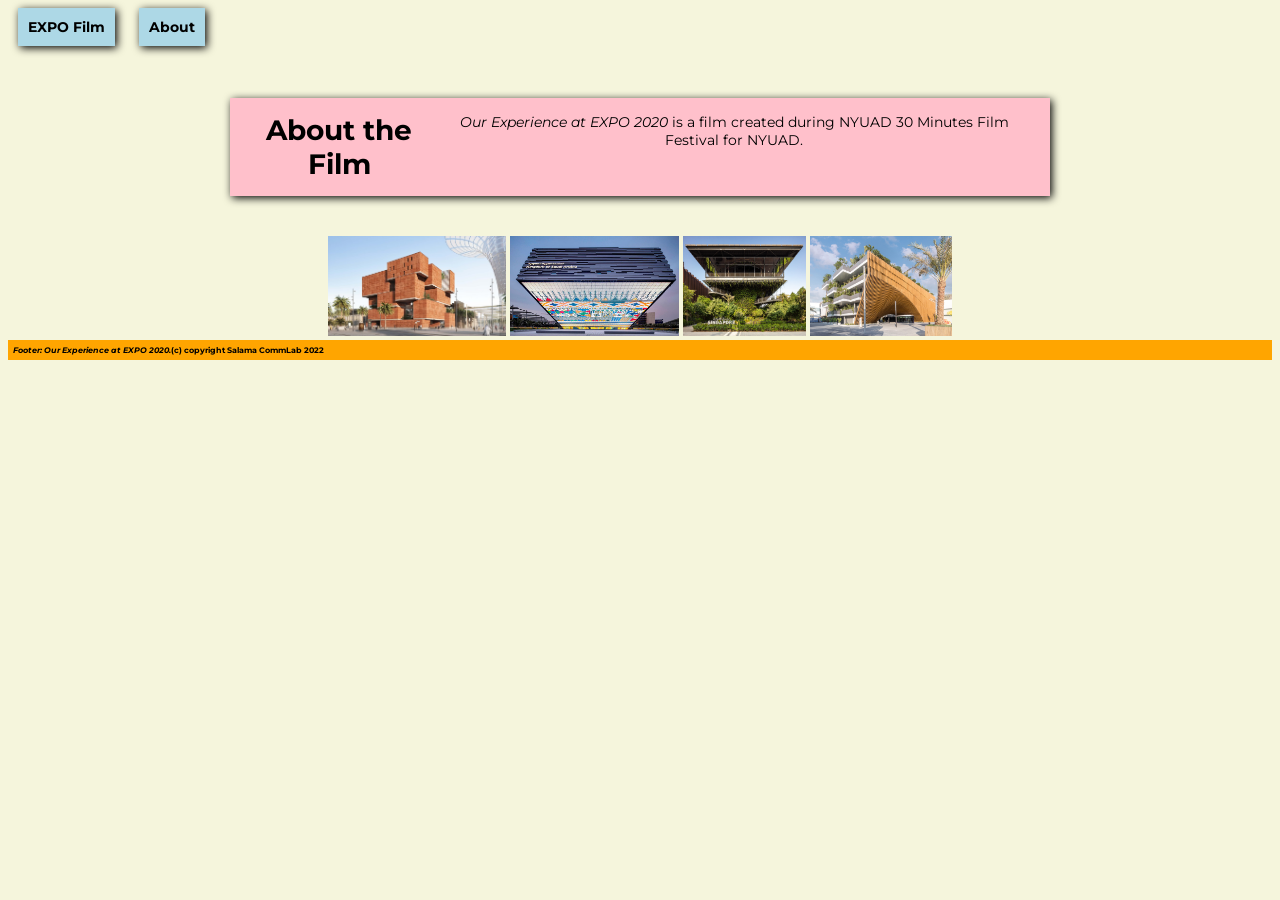
==== aboutPage.html @ 0346818f "Initial commit" ====
<!DOCTYPE html>
<html lang="en" dir="ltr">
  <head>
    <meta charset="utf-8">
    <title>EXPO 2020 Film</title>
    <link rel="stylesheet" href="style2.css">
  </head>
  <body>
    <div id="header">
      <div id="nav">
        <ul>
          <li><a href="mainPage.html">EXPO Film</a></li>
          <li><a href="aboutPage.html">About</a></li>
        </ul>
      </div>
    </div>

<div class="wrapper">
  <div id="main">

    <div class="section">
      <h1>About the Film</h1>
      <p><i>Our Experience at EXPO 2020</i> is a film created during NYUAD 30 Minutes Film Festival for NYUAD.</p>
    </div>

    <!-- Circles with pictures of places we visited. When clicked, info will show about the place. -->
        <div id="images">
          <img height="100" src="ExpoImg/morocco.jpg" alt="image1">
          <img height="100" src="ExpoImg/saudi.jpg" alt="image2">
          <img height="100" src="ExpoImg/singapore.jpg" alt="image3">
          <img height="100" src="ExpoImg/belguim.jpg" alt="image4">
        </div>
      </div>
    </div>

    <div id="footer">
      <h3> <i>Footer: Our Experience at EXPO 2020. </i><h3>
        <div id="footer-spacer">
        </div>
        <p id="copyright"> (c) copyright Salama CommLab 2022</p>
    </div>
  </body>
</html>
---- style2.css ----
@import url('https://fonts.googleapis.com/css2?family=Montserrat:wght@300&display=swap');


html{
  font-size: 14px;
  font-family:'Montserrat', sans-serif;
}

body{
  background-color: beige;
  text-align:center;
}
body ul,h1, h2, h3, h4, h5, h6, p {
  margin:0;
  padding:0;
  list-style: none;
}

a{
  text-decoration: none;
  font-weight: bold;
  color: black;
}
a:hover{
  color:red;
}

#header {
  background-image: url("30MFF.mp4");
  background-position: center;
  height:50px;
  text-align: center;

  /* display: flex;
  margin: inherit;
  text-align: left; */
}

#nav ul{
  text-align: left;
}

#nav ul li{
  background-color: lightblue;
  filter: drop-shadow(2px 2px 4px #000000);
  padding: 10px;
  margin: auto 10px;
  display: inline-block;
}

#nav ul li:hover{
  background:pink
}


.wrapper{
  min-width: 500px;
  max-width: 900px;
  display: inline-block;
  margin: auto 20px;
  text-align: center;
}

.section{
  display:flex;
  padding: 15px;
  margin:40px;
  filter: drop-shadow(2px 2px 4px #000000);
  background-color: pink;
}


#footer{
  /* position: fixed; */
  display:flex;
  padding: 5px;
  background-color: orange;
  font-weight: bolder;
  font-size: 7px;
}

#footer-space{
  flex-grow: 4;
}

#copyright{
  text-align: right;
}
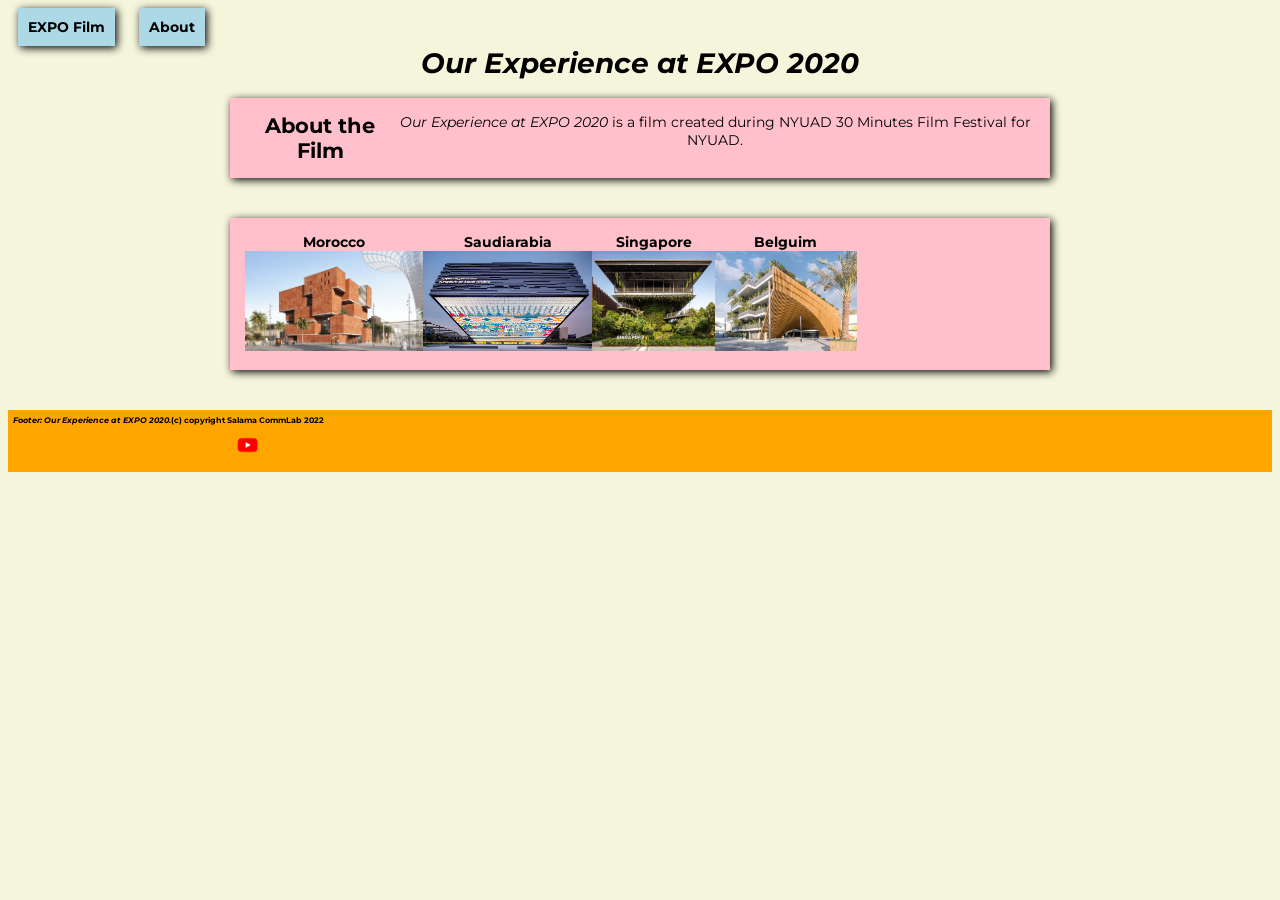
==== commit 4a5620e1: "Html changes" ====
--- a/aboutPage.html
+++ b/aboutPage.html
@@ -2,7 +2,7 @@
 <html lang="en" dir="ltr">
   <head>
     <meta charset="utf-8">
-    <title>EXPO 2020 Film</title>
+    <title>EXPO 2020 Film | About</title>
     <link rel="stylesheet" href="style2.css">
   </head>
   <body>
@@ -13,31 +13,57 @@
           <li><a href="aboutPage.html">About</a></li>
         </ul>
       </div>
+      <h1><i>Our Experience at EXPO 2020</i></h1>
     </div>
 
 <div class="wrapper">
   <div id="main">
 
     <div class="section">
-      <h1>About the Film</h1>
+      <h2>About the Film</h2>
       <p><i>Our Experience at EXPO 2020</i> is a film created during NYUAD 30 Minutes Film Festival for NYUAD.</p>
     </div>
 
     <!-- Circles with pictures of places we visited. When clicked, info will show about the place. -->
-        <div id="images">
+    <div class="section">
+        <div>
+          <div>
+            <strong>Morocco</strong>
+          </div>
           <img height="100" src="ExpoImg/morocco.jpg" alt="image1">
+        </div>
+        <div>
+          <div>
+            <strong>Saudiarabia</strong>
+          </div>
           <img height="100" src="ExpoImg/saudi.jpg" alt="image2">
+          </div>
+          <div>
+            <div>
+              <strong>Singapore</strong>
+            </div>
           <img height="100" src="ExpoImg/singapore.jpg" alt="image3">
+          </div>
+          <div>
+            <div>
+              <strong>Belguim</strong>
+            </div>
           <img height="100" src="ExpoImg/belguim.jpg" alt="image4">
+          </div>
+
         </div>
+
       </div>
     </div>
 
-    <div id="footer">
-      <h3> <i>Footer: Our Experience at EXPO 2020. </i><h3>
-        <div id="footer-spacer">
-        </div>
-        <p id="copyright"> (c) copyright Salama CommLab 2022</p>
-    </div>
+
+  <div id="footer">
+    <h3> <i>Footer: Our Experience at EXPO 2020. </i><h3>
+      <p> (c) copyright Salama CommLab 2022</p>
+      <ul>
+        <li> <a href="https://youtube.com" target="_blank"> <img height="40" src="ExpoImg/youtube.png" alt="youtube"></a></li>
+      </ul>
+  </div>
+
   </body>
 </html>
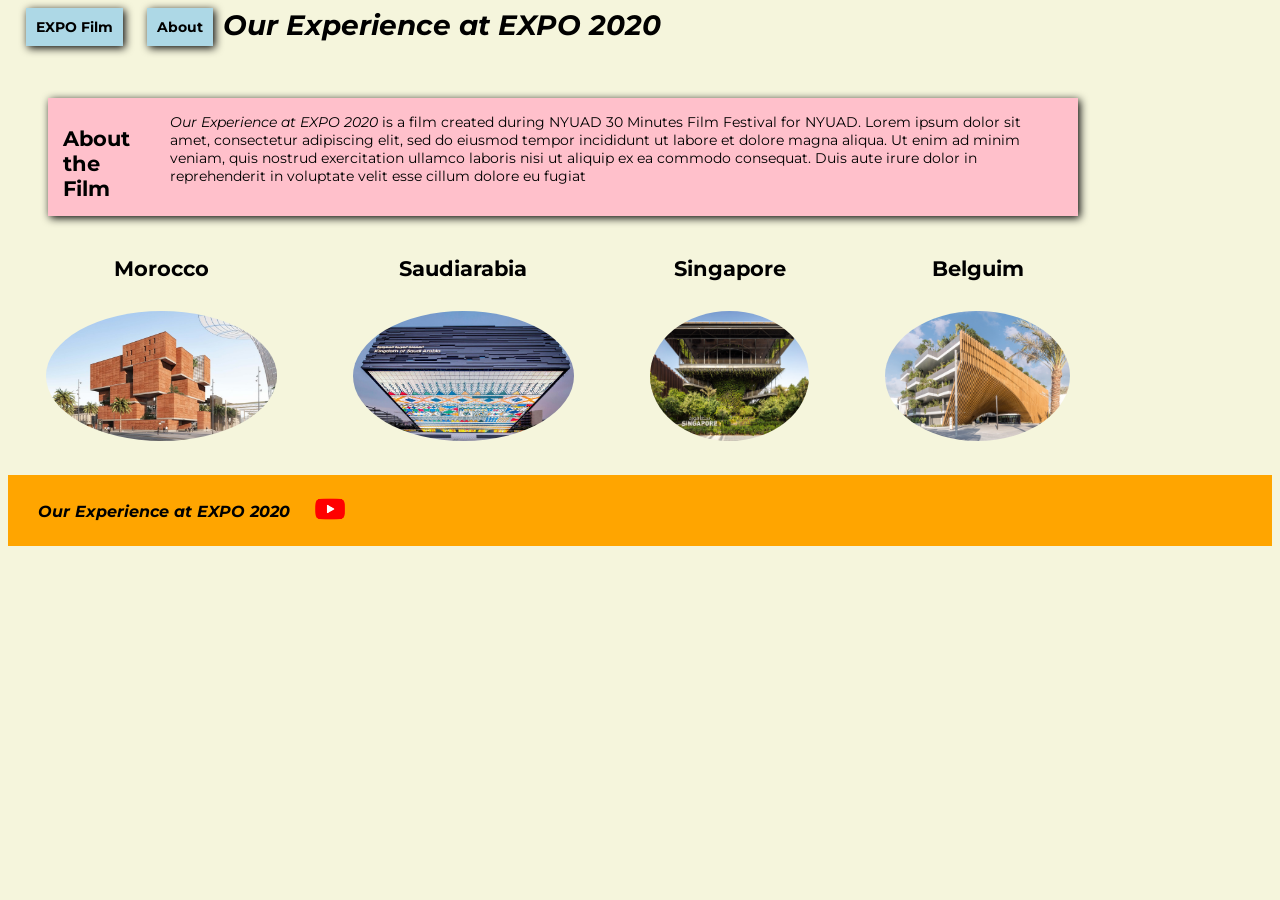
==== commit 78f14986: "changes" ====
--- a/aboutPage.html
+++ b/aboutPage.html
@@ -4,8 +4,8 @@
     <meta charset="utf-8">
     <title>EXPO 2020 Film | About</title>
     <link rel="stylesheet" href="style2.css">
+    <script src="script2.js" defer></script>
   </head>
-  <body>
     <div id="header">
       <div id="nav">
         <ul>
@@ -13,57 +13,62 @@
           <li><a href="aboutPage.html">About</a></li>
         </ul>
       </div>
-      <h1><i>Our Experience at EXPO 2020</i></h1>
+      <div class="title">
+        <h1><i>Our Experience at EXPO 2020</i></h1>
+      </div>
     </div>
 
+<body>
 <div class="wrapper">
   <div id="main">
 
     <div class="section">
-      <h2>About the Film</h2>
-      <p><i>Our Experience at EXPO 2020</i> is a film created during NYUAD 30 Minutes Film Festival for NYUAD.</p>
+      <div class="about-title">
+          <h2>About the Film</h2>
+      </div>
+      <div class="desc">
+        <p><i>Our Experience at EXPO 2020</i> is a film created during NYUAD 30 Minutes Film Festival for NYUAD.
+          Lorem ipsum dolor sit amet, consectetur adipiscing elit, sed do eiusmod tempor incididunt ut labore et dolore magna aliqua.
+          Ut enim ad minim veniam, quis nostrud exercitation ullamco laboris nisi ut aliquip ex ea commodo consequat. Duis aute irure dolor in reprehenderit in voluptate velit esse cillum dolore eu fugiat</p>
+      </div>
     </div>
 
     <!-- Circles with pictures of places we visited. When clicked, info will show about the place. -->
-    <div class="section">
+    <div class="countries">
         <div>
-          <div>
-            <strong>Morocco</strong>
-          </div>
-          <img height="100" src="ExpoImg/morocco.jpg" alt="image1">
+          <span class="country-name">Morocco</span>
+          <img class="country-img" height="100" src="ExpoImg/morocco.jpg" alt="image1">
         </div>
         <div>
-          <div>
-            <strong>Saudiarabia</strong>
-          </div>
-          <img height="100" src="ExpoImg/saudi.jpg" alt="image2">
-          </div>
-          <div>
-            <div>
-              <strong>Singapore</strong>
-            </div>
-          <img height="100" src="ExpoImg/singapore.jpg" alt="image3">
-          </div>
-          <div>
-            <div>
-              <strong>Belguim</strong>
-            </div>
-          <img height="100" src="ExpoImg/belguim.jpg" alt="image4">
-          </div>
-
+          <span class="country-name">Saudiarabia</span>
+          <img class="country-img" height="100" src="ExpoImg/saudi.jpg" alt="image2">
         </div>
+        <div>
+          <span class="country-name">Singapore</span>
+          <img class="country-img" height="100" src="ExpoImg/singapore.jpg" alt="image3">
+        </div>
+        <div>
+          <span class="country-name">Belguim</span>
+          <img class="country-img" height="100" src="ExpoImg/belguim.jpg" alt="image4">
+        </div>
+      </div>
 
       </div>
     </div>
 
+    <div class="overlay">
+      hello!
+    </div>
 
-  <div id="footer">
-    <h3> <i>Footer: Our Experience at EXPO 2020. </i><h3>
-      <p> (c) copyright Salama CommLab 2022</p>
-      <ul>
-        <li> <a href="https://youtube.com" target="_blank"> <img height="40" src="ExpoImg/youtube.png" alt="youtube"></a></li>
-      </ul>
-  </div>
+
+    <div class="footer">
+      <div class="container main-footer-container">
+      <h3> <i>Our Experience at EXPO 2020</i><h3>
+        <ul>
+          <li> <a href="https://youtube.com" target="_blank"> <img height="60" src="ExpoImg/youtube.png" alt="youtube"></a></li>
+        </ul>
+        </div>
+    </div>
 
   </body>
 </html>
--- a/style2.css
+++ b/style2.css
@@ -31,9 +31,18 @@
   height:50px;
   text-align: center;
 
-  /* display: flex;
+  display: flex;
   margin: inherit;
-  text-align: left; */
+  text-align: left;
+
+}
+
+.title{
+  display:inline-block;
+  text-align: center; /* this is not working? */
+  padding: 0;
+  margin:0;
+  font-size:1em;
 }
 
 #nav ul{
@@ -52,14 +61,13 @@
   background:pink
 }
 
-
-.wrapper{
+/* .wrapper{
   min-width: 500px;
   max-width: 900px;
   display: inline-block;
   margin: auto 20px;
   text-align: center;
-}
+} */
 
 .section{
   display:flex;
@@ -67,22 +75,69 @@
   margin:40px;
   filter: drop-shadow(2px 2px 4px #000000);
   background-color: pink;
+  max-width: 1000px;
 }
 
-
-#footer{
-  /* position: fixed; */
-  display:flex;
-  padding: 5px;
-  background-color: orange;
-  font-weight: bolder;
-  font-size: 7px;
+.about-title{
+  margin-top: 13px;
+text-align: left;
+margin-right: 40px;
 }
 
-#footer-space{
-  flex-grow: 4;
+.desc{
+margin-left: :40px;
+text-align: left;
 }
 
-#copyright{
-  text-align: right;
+.countries{
+  display: flex;
+  flex-wrap: wrap;
+  justify-content: space-around;
+  max-width: 1100px;
 }
+
+.country-img{
+  height: 130px;
+  border-radius: 50%;
+  margin: 30px;
+}
+
+.country-name{
+  display: block;
+  width: 100%;
+  text-align: center;
+  font-weight: bold;
+  font-size: 1.5em;
+}
+
+.overlay{
+  display:none; /*OR visibility: hidden; */
+  position: fixed;
+  width: 100%;
+  height: 100%;
+  background-color: red;
+  top: 0;
+  left:0;
+}
+
+/* FOOTER */
+.footer{
+background-color: orange;
+padding: .25em 0;
+}
+
+.main-footer-container{
+  margin-left: 30px;
+  display: flex;
+  align-items: center;
+}
+
+.main-footer-container ul{
+  flex-grow: 1;
+  text-align: end;
+}
+
+.footer img{
+  width 4px;
+  height 4px;
+}
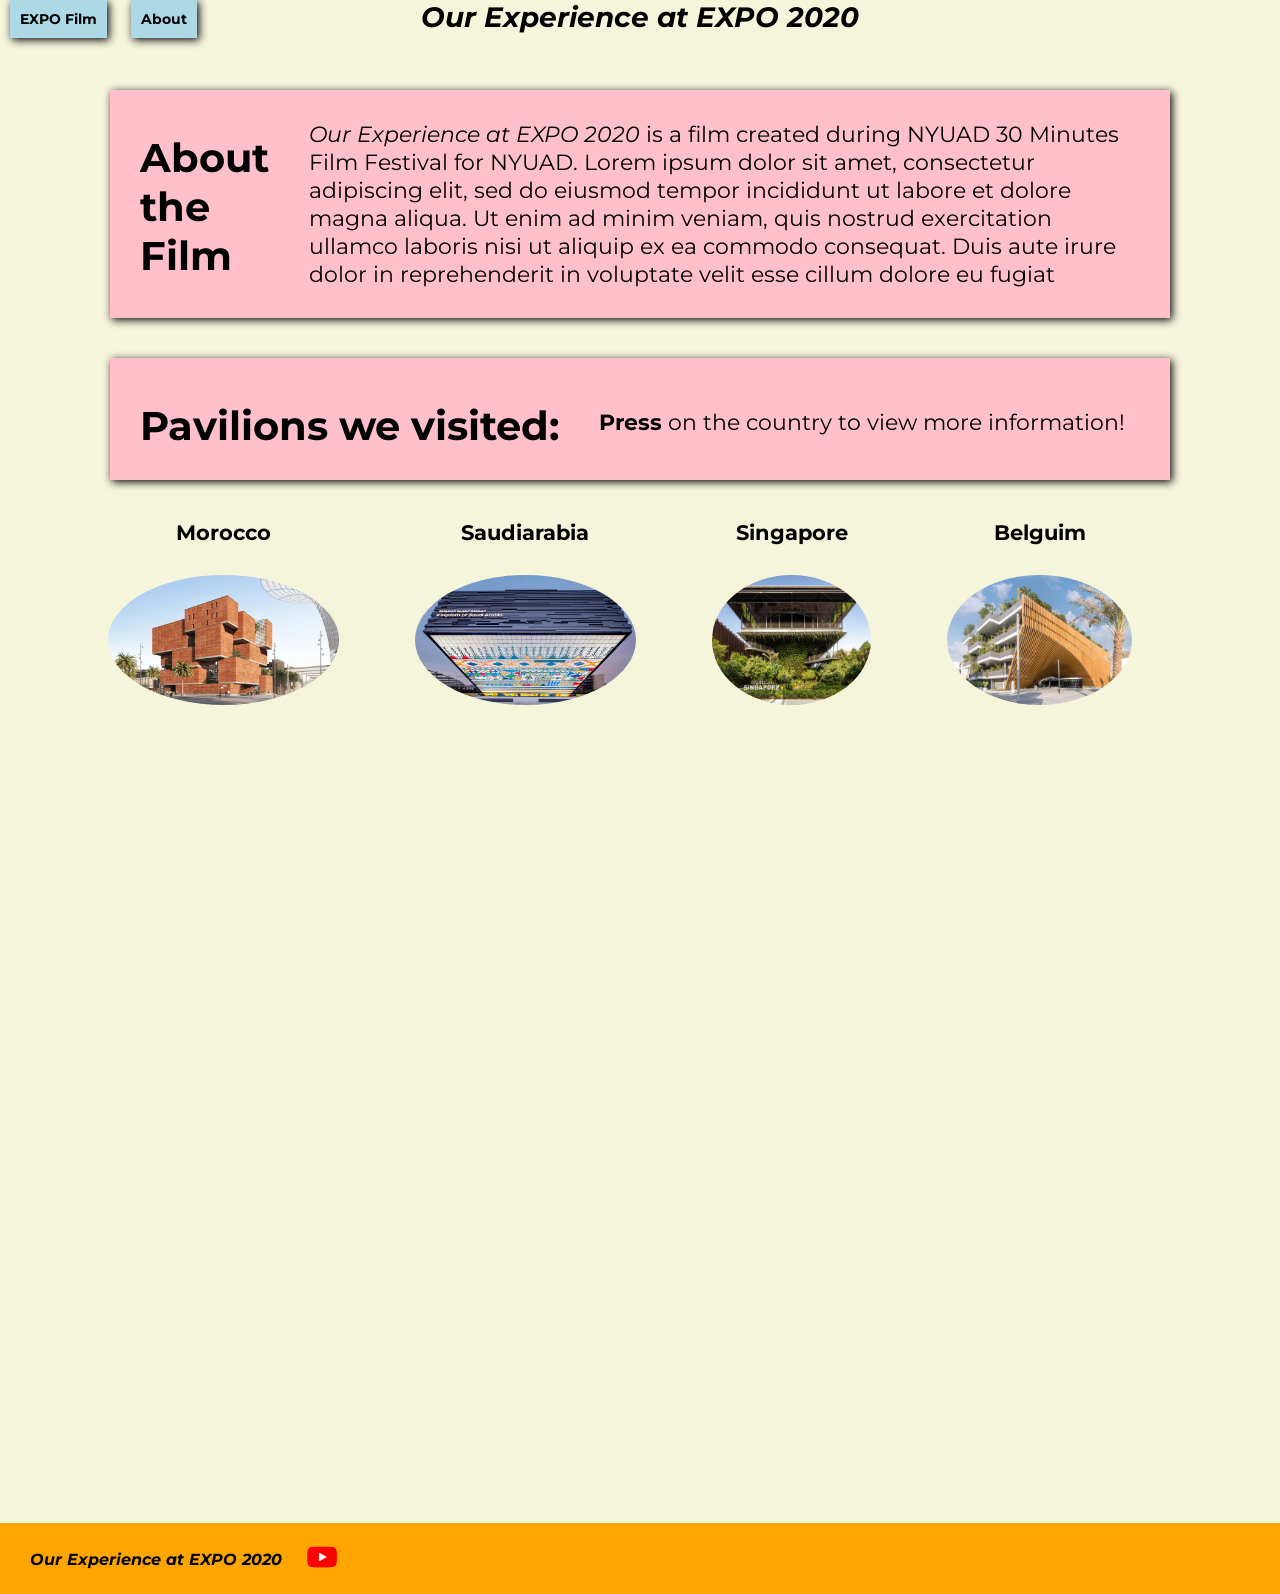
==== commit a6940dd4: "fixing things that were out of order" ====
--- a/aboutPage.html
+++ b/aboutPage.html
@@ -33,33 +33,58 @@
       </div>
     </div>
 
-    <!-- Circles with pictures of places we visited. When clicked, info will show about the place. -->
+    <div class="section">
+      <div class="about-title">
+          <h2>Pavilions we visited:</h2>
+      </div>
+      <div class="desc2">
+        <p><b>Press</b> on the country to view more information!</p>
+      </div>
+    </div>
+
+    <!-- Circle pictures of the countries we visited -->
     <div class="countries">
-        <div>
+        <div id= "morocco">
           <span class="country-name">Morocco</span>
           <img class="country-img" height="100" src="ExpoImg/morocco.jpg" alt="image1">
         </div>
-        <div>
+        <div id= "saudiarabia">
           <span class="country-name">Saudiarabia</span>
           <img class="country-img" height="100" src="ExpoImg/saudi.jpg" alt="image2">
         </div>
-        <div>
+        <div id="singapore">
           <span class="country-name">Singapore</span>
           <img class="country-img" height="100" src="ExpoImg/singapore.jpg" alt="image3">
         </div>
-        <div>
+        <div id="belgium">
           <span class="country-name">Belguim</span>
           <img class="country-img" height="100" src="ExpoImg/belguim.jpg" alt="image4">
         </div>
       </div>
 
+    <div class="overlay" id="morocco-overlay">
+      <div class="country-desc">
+        hello morocco! Lorem ipsum dolor sit amet, consectetur adipiscing elit, sed do eiusmod tempor incididunt ut labore et dolore magna aliqua.
+      </div>
+    </div>
+    <div class="overlay" id="saudiarabia-overlay">
+      <div class="country-desc">
+        hello Saudiarabia! Lorem ipsum dolor sit amet, consectetur adipiscing elit, sed do eiusmod tempor incididunt ut labore et dolore magna aliqua.
+      </div>
+    </div>
+    <div class="overlay" id="singapore-overlay">
+      <div class="country-desc">
+        hello Singapore! Lorem ipsum dolor sit amet, consectetur adipiscing elit, sed do eiusmod tempor incididunt ut labore et dolore magna aliqua.
+      </div>
+    </div>
+    <div class="overlay" id="belgium-overlay">
+      <div class="country-desc">
+        hello Belgium! Lorem ipsum dolor sit amet, consectetur adipiscing elit, sed do eiusmod tempor incididunt ut labore et dolore magna aliqua.
       </div>
     </div>
 
-    <div class="overlay">
-      hello!
-    </div>
-
+  </div>
+</div>
 
     <div class="footer">
       <div class="container main-footer-container">
--- a/style2.css
+++ b/style2.css
@@ -10,7 +10,7 @@
   background-color: beige;
   text-align:center;
 }
-body ul,h1, h2, h3, h4, h5, h6, p {
+body, ul,h1, h2, h3, h4, h5, h6, p {
   margin:0;
   padding:0;
   list-style: none;
@@ -25,16 +25,16 @@
   color:red;
 }
 
+.wrapper{
+  display: flex;
+  justify-content: center;
+}
+
 #header {
   background-image: url("30MFF.mp4");
   background-position: center;
   height:50px;
   text-align: center;
-
-  display: flex;
-  margin: inherit;
-  text-align: left;
-
 }
 
 .title{
@@ -61,17 +61,13 @@
   background:pink
 }
 
-/* .wrapper{
-  min-width: 500px;
-  max-width: 900px;
-  display: inline-block;
-  margin: auto 20px;
-  text-align: center;
-} */
+#nav{
+  position: absolute;
+}
 
 .section{
   display:flex;
-  padding: 15px;
+  padding: 30px;
   margin:40px;
   filter: drop-shadow(2px 2px 4px #000000);
   background-color: pink;
@@ -82,11 +78,20 @@
   margin-top: 13px;
 text-align: left;
 margin-right: 40px;
+font-size: 1.9em;
 }
 
 .desc{
 margin-left: :40px;
 text-align: left;
+font-size: 1.6em;
+}
+
+.desc2{
+margin-left: :40px;
+margin-top: 20px;
+text-align: left;
+font-size: 1.6em;
 }
 
 .countries{
@@ -111,17 +116,32 @@
 }
 
 .overlay{
-  display:none; /*OR visibility: hidden; */
+  display: flow-root;
+  padding: 30px;
+  margin:40px;
+  visibility: hidden;
+  position: relative;
+  /* display:none;
   position: fixed;
-  width: 100%;
-  height: 100%;
-  background-color: red;
-  top: 0;
-  left:0;
+  width: 50%;
+  height: 20%; */
+  background-color: white;
+  filter: drop-shadow(2px 2px 4px #000000);
+  align-items: center;
+  max-width: 1000px;
+}
+
+.country-desc{
+  margin: 15px;
+  text-align: left;
+  font-size: 1.6em;
 }
 
 /* FOOTER */
 .footer{
+position: static; /* was: absolute; */
+bottom: 0;
+width: 100%;
 background-color: orange;
 padding: .25em 0;
 }
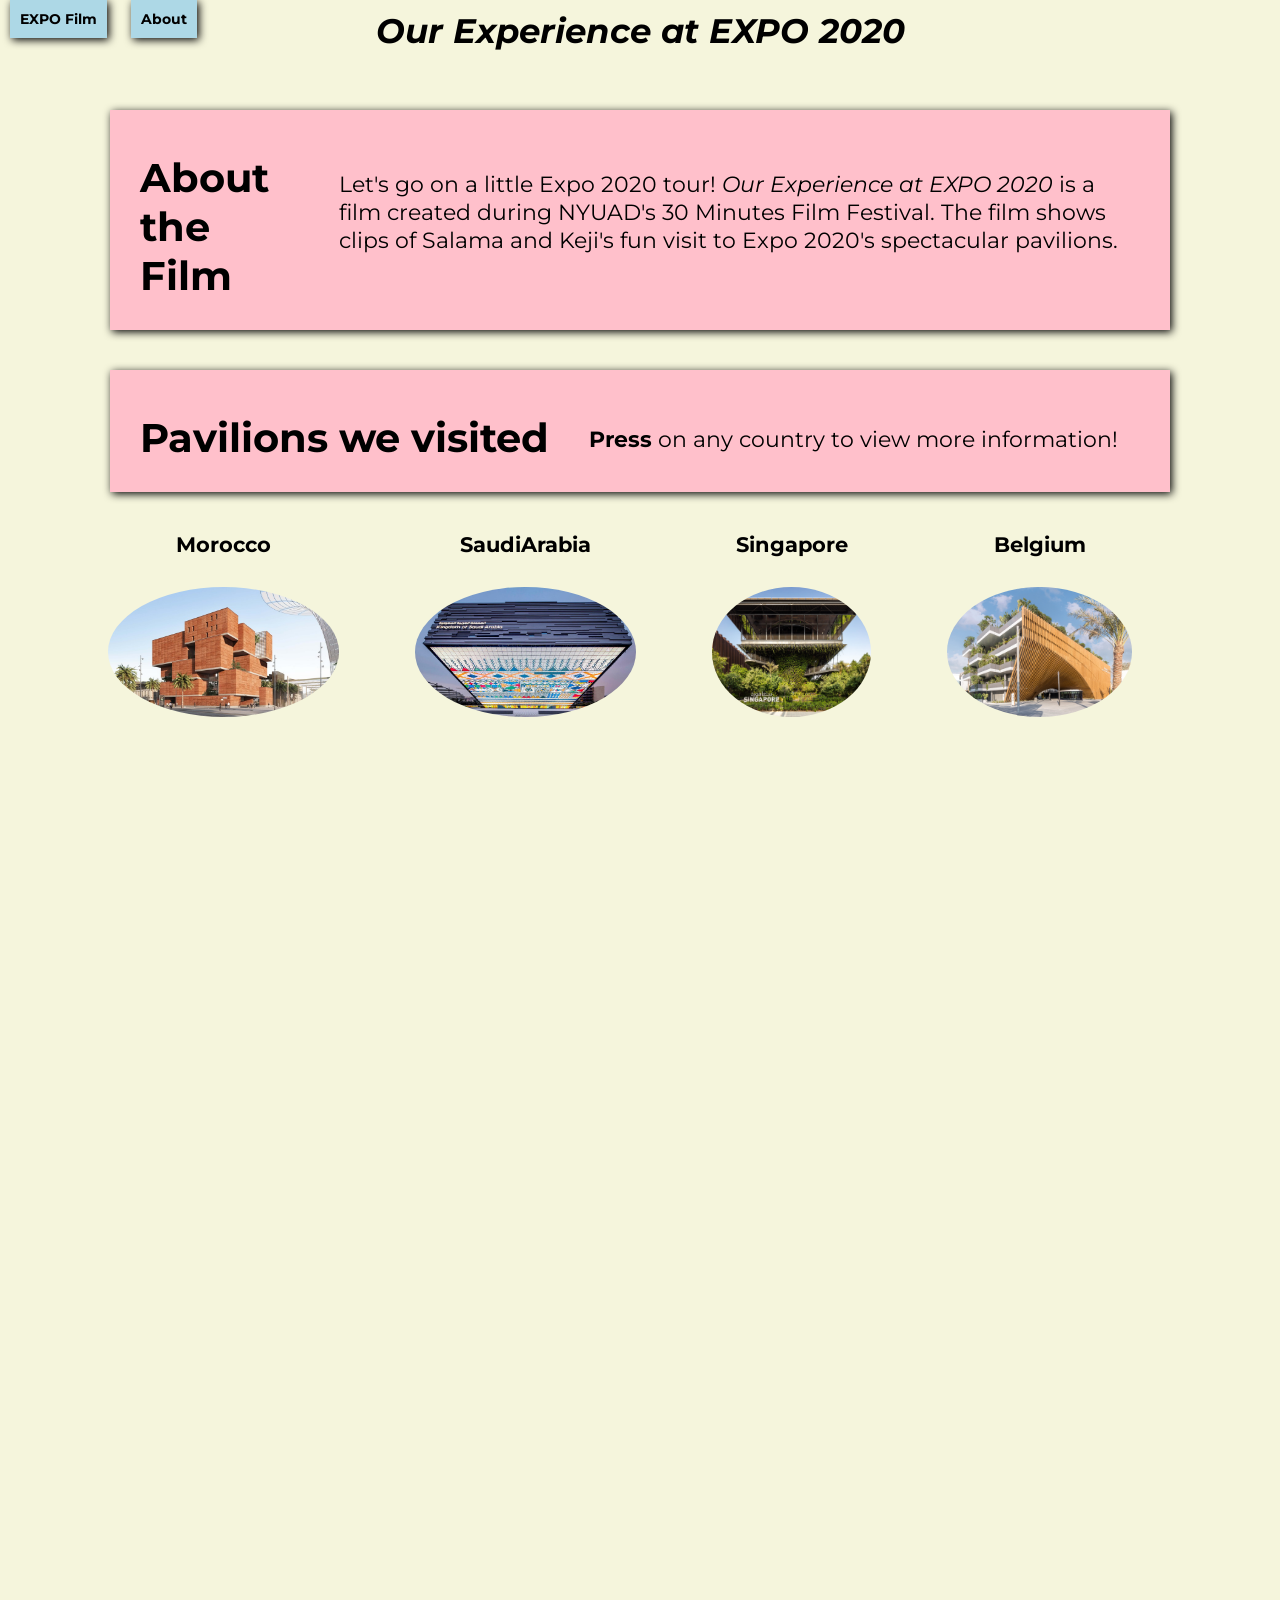
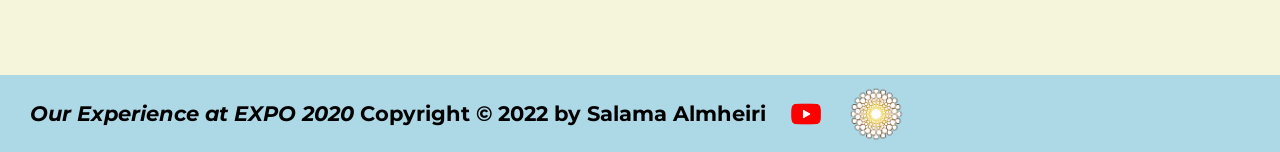
==== commit 1d57abeb: "more edits" ====
--- a/aboutPage.html
+++ b/aboutPage.html
@@ -27,18 +27,17 @@
           <h2>About the Film</h2>
       </div>
       <div class="desc">
-        <p><i>Our Experience at EXPO 2020</i> is a film created during NYUAD 30 Minutes Film Festival for NYUAD.
-          Lorem ipsum dolor sit amet, consectetur adipiscing elit, sed do eiusmod tempor incididunt ut labore et dolore magna aliqua.
-          Ut enim ad minim veniam, quis nostrud exercitation ullamco laboris nisi ut aliquip ex ea commodo consequat. Duis aute irure dolor in reprehenderit in voluptate velit esse cillum dolore eu fugiat</p>
+        <p>Let's go on a little Expo 2020 tour! <i>Our Experience at EXPO 2020</i> is a film created during NYUAD's 30 Minutes Film Festival.
+          The film shows clips of Salama and Keji's fun visit to Expo 2020's spectacular pavilions.</p>
       </div>
     </div>
 
     <div class="section">
       <div class="about-title">
-          <h2>Pavilions we visited:</h2>
+          <h2>Pavilions we visited</h2>
       </div>
       <div class="desc2">
-        <p><b>Press</b> on the country to view more information!</p>
+        <p><b>Press</b> on any country to view more information!</p>
       </div>
     </div>
 
@@ -49,7 +48,7 @@
           <img class="country-img" height="100" src="ExpoImg/morocco.jpg" alt="image1">
         </div>
         <div id= "saudiarabia">
-          <span class="country-name">Saudiarabia</span>
+          <span class="country-name">SaudiArabia</span>
           <img class="country-img" height="100" src="ExpoImg/saudi.jpg" alt="image2">
         </div>
         <div id="singapore">
@@ -57,42 +56,51 @@
           <img class="country-img" height="100" src="ExpoImg/singapore.jpg" alt="image3">
         </div>
         <div id="belgium">
-          <span class="country-name">Belguim</span>
+          <span class="country-name">Belgium</span>
           <img class="country-img" height="100" src="ExpoImg/belguim.jpg" alt="image4">
         </div>
       </div>
 
     <div class="overlay" id="morocco-overlay">
       <div class="country-desc">
-        hello morocco! Lorem ipsum dolor sit amet, consectetur adipiscing elit, sed do eiusmod tempor incididunt ut labore et dolore magna aliqua.
+        <b>Morocco!</b> The tall Moroccan pavilion designed by Tarik Oualalou replicates the houses of Moroccan
+        villages stacked on top of each other and centered around a traditional Moroccan courtyard that
+        supplies cool air throughout the building.
       </div>
     </div>
     <div class="overlay" id="saudiarabia-overlay">
       <div class="country-desc">
-        hello Saudiarabia! Lorem ipsum dolor sit amet, consectetur adipiscing elit, sed do eiusmod tempor incididunt ut labore et dolore magna aliqua.
+        <b>Saudi Arabia!</b> The Saudi pavilion is the second largest pavilion at Expo 2020! The installations
+        and displays inside are very impressive and the experience seems never ending. There is a lot to see
+        and learn at this pavilion!
       </div>
     </div>
     <div class="overlay" id="singapore-overlay">
       <div class="country-desc">
-        hello Singapore! Lorem ipsum dolor sit amet, consectetur adipiscing elit, sed do eiusmod tempor incididunt ut labore et dolore magna aliqua.
+        <b>Singapore!</b> A building ingulfed in all kinds of plants and trees inspired by Singapore's reputation
+        as a "City in a Garden". The multi-layered green space is -- to experience and it reflects Singapore's aims
+        on enviromental sustainability.
+
       </div>
     </div>
     <div class="overlay" id="belgium-overlay">
       <div class="country-desc">
-        hello Belgium! Lorem ipsum dolor sit amet, consectetur adipiscing elit, sed do eiusmod tempor incididunt ut labore et dolore magna aliqua.
+        <b>Belgium!</b> The Belgian pavilion titled 'The Green Arch' for the arched, floral monolith that highlights the emergence of connecting green cities
+        through industrial and scientific knowledge. The pavilian aims to displays ideas for the future of mobility, technology and innovation.
       </div>
     </div>
 
   </div>
 </div>
 
-    <div class="footer">
-      <div class="container main-footer-container">
-      <h3> <i>Our Experience at EXPO 2020</i><h3>
+  <div class="footer">
+    <div class="container main-footer-container">
+      <h2> <i>Our Experience at EXPO 2020 </i> Copyright &copy; 2022 by Salama Almheiri<h2>
         <ul>
-          <li> <a href="https://youtube.com" target="_blank"> <img height="60" src="ExpoImg/youtube.png" alt="youtube"></a></li>
+          <li> <a href="https://youtu.be/2Hf6AP6pgow" target="_blank"> <img height="60" src="ExpoImg/youtube.png" alt="youtube"></a></li>
+          <li> <a href="https://www.expo2020dubai.com/en" target="_blank"> <img height="60" src="ExpoImg/expoLogo.png" alt="EXPO"></a></li>
         </ul>
-        </div>
+      </div>
     </div>
 
   </body>
--- a/style2.css
+++ b/style2.css
@@ -33,16 +33,16 @@
 #header {
   background-image: url("30MFF.mp4");
   background-position: center;
-  height:50px;
+  height:70px;
   text-align: center;
 }
 
 .title{
   display:inline-block;
-  text-align: center; /* this is not working? */
+  text-align: center;
   padding: 0;
-  margin:0;
-  font-size:1em;
+  margin:10px;
+  font-size:1.2em;
 }
 
 #nav ul{
@@ -65,10 +65,11 @@
   position: absolute;
 }
 
+/* 2 SECTIONS */
 .section{
   display:flex;
   padding: 30px;
-  margin:40px;
+  margin: 40px;
   filter: drop-shadow(2px 2px 4px #000000);
   background-color: pink;
   max-width: 1000px;
@@ -76,24 +77,26 @@
 
 .about-title{
   margin-top: 13px;
-text-align: left;
-margin-right: 40px;
-font-size: 1.9em;
+  text-align: left;
+  margin-right: 40px;
+  font-size: 1.9em;
 }
 
 .desc{
-margin-left: :40px;
-text-align: left;
-font-size: 1.6em;
+  margin-left: 30px;
+  margin-top: 30px;
+  text-align: left;
+  font-size: 1.6em;
 }
 
 .desc2{
-margin-left: :40px;
-margin-top: 20px;
-text-align: left;
-font-size: 1.6em;
+  margin-left: :40px;
+  margin-top: 25px;
+  text-align: left;
+  font-size: 1.6em;
 }
 
+/* COUNTRIES */
 .countries{
   display: flex;
   flex-wrap: wrap;
@@ -121,10 +124,6 @@
   margin:40px;
   visibility: hidden;
   position: relative;
-  /* display:none;
-  position: fixed;
-  width: 50%;
-  height: 20%; */
   background-color: white;
   filter: drop-shadow(2px 2px 4px #000000);
   align-items: center;
@@ -139,11 +138,11 @@
 
 /* FOOTER */
 .footer{
-position: static; /* was: absolute; */
-bottom: 0;
-width: 100%;
-background-color: orange;
-padding: .25em 0;
+  position: static;
+  bottom: 0;
+  width: 100%;
+  background-color: lightblue;
+  padding: .25em 0;
 }
 
 .main-footer-container{
@@ -158,6 +157,11 @@
 }
 
 .footer img{
+  margin-top: 5px;
   width 4px;
   height 4px;
 }
+
+.footer ul{
+  display: flex;
+}
